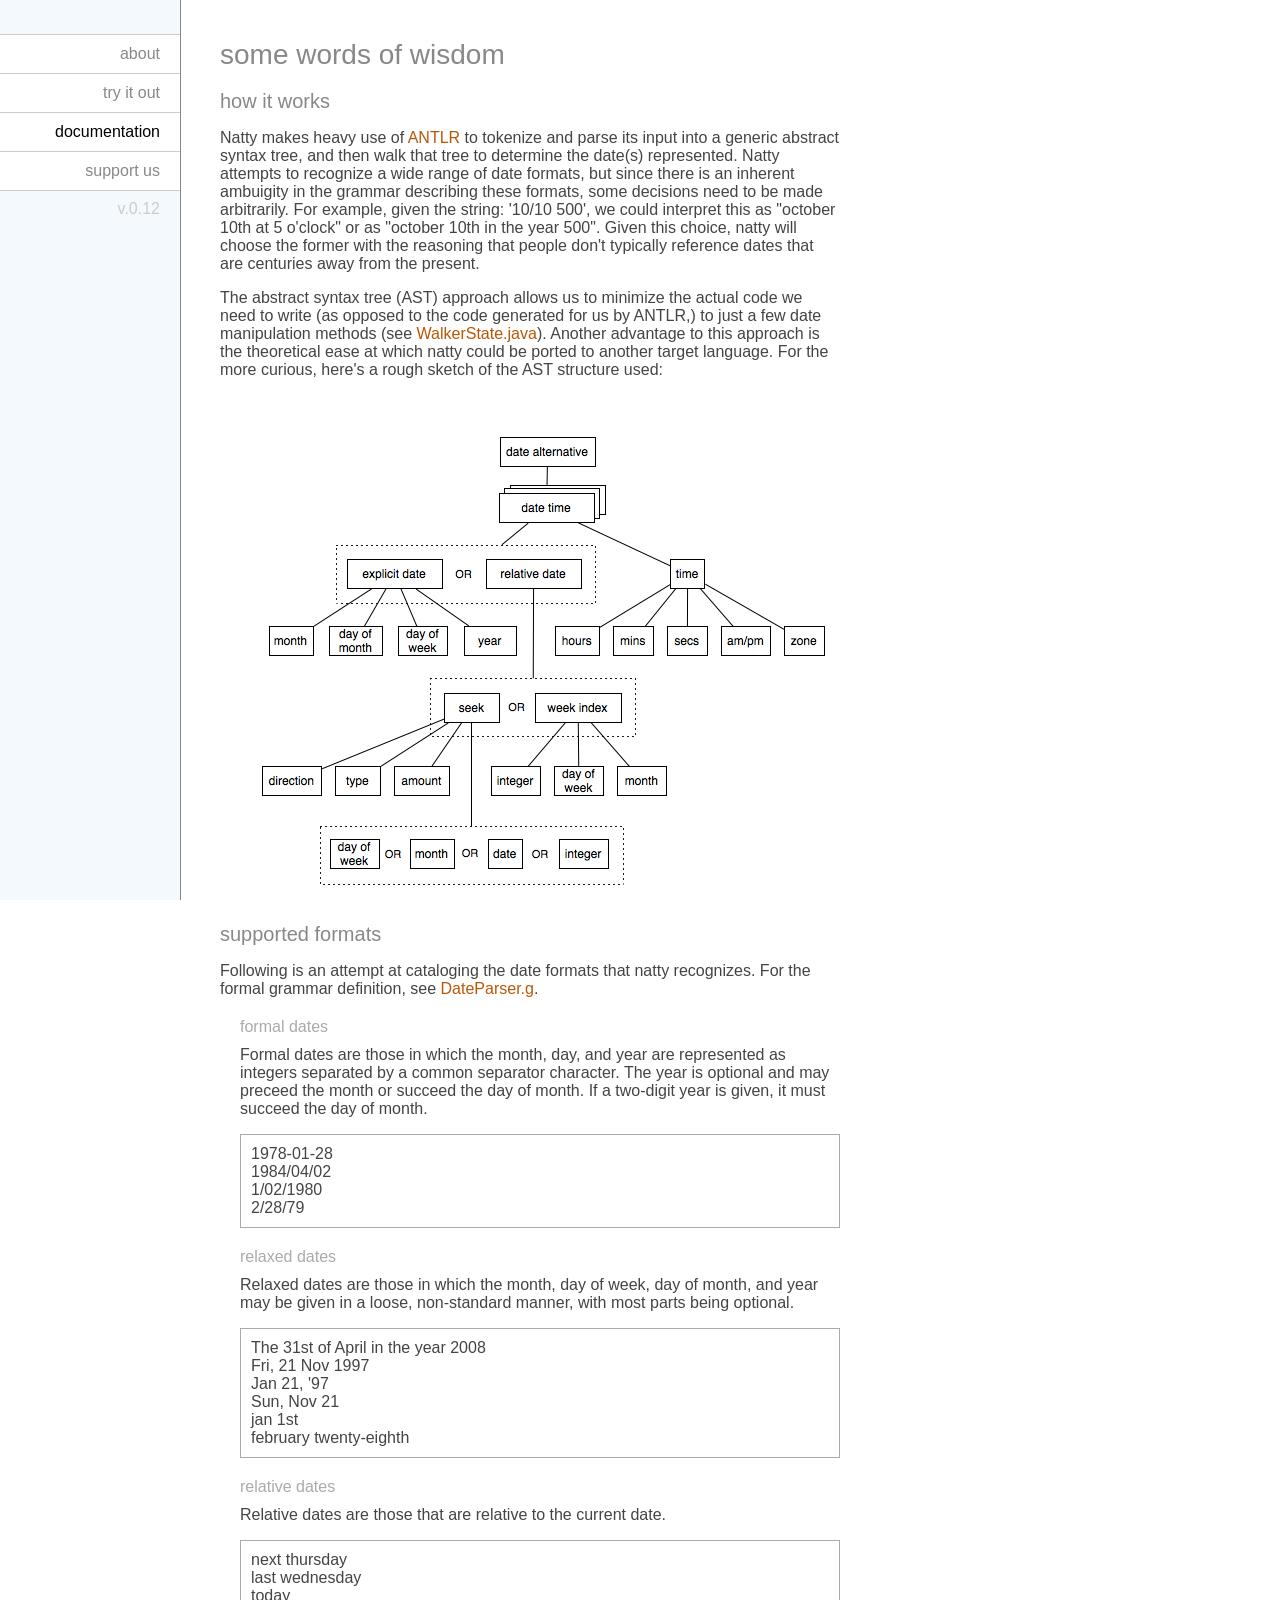
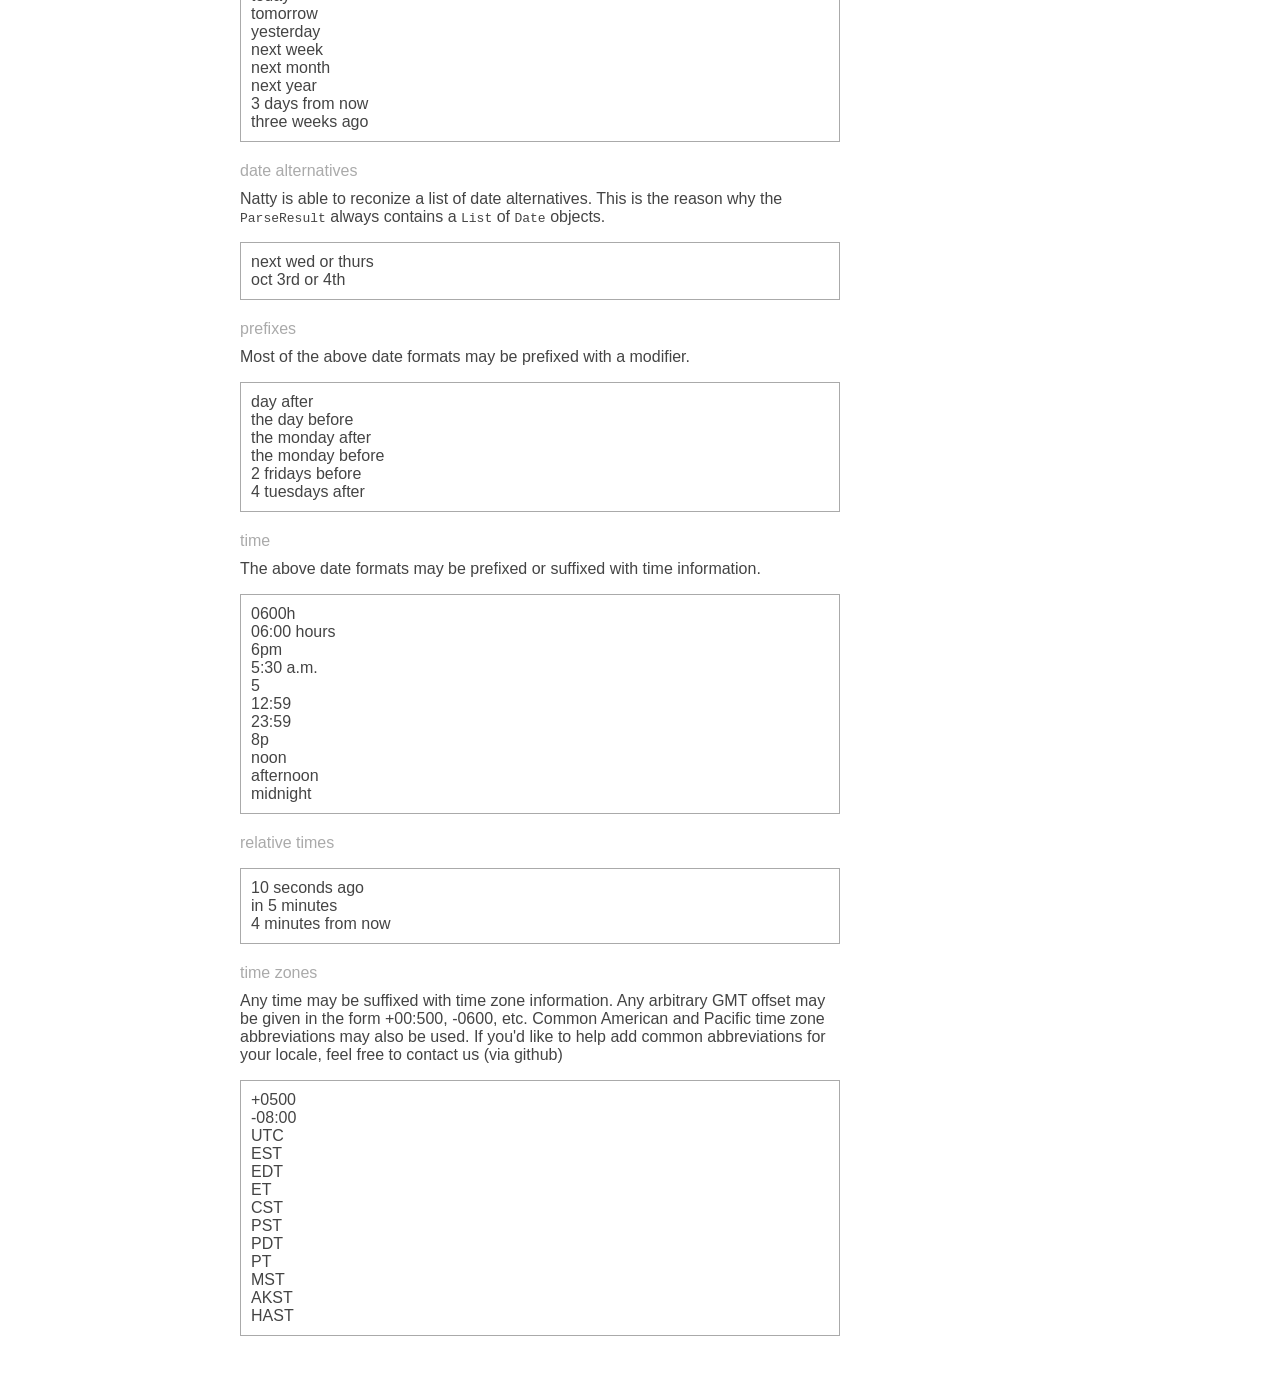
==== doc.html @ ee9a60b7 "restored doc" ====
<!DOCTYPE html PUBLIC "-//W3C//DTD XHTML 1.0 Transitional//EN"
		"http://www.w3.org/TR/xhtml1/DTD/xhtml1-transitional.dtd">
<html xmlns="http://www.w3.org/1999/xhtml">
  <head>
    <meta http-equiv="content-type" content="text/html;charset=UTF-8"/>
    <title>Natty Date Parser</title>
    <script src="prototype.js" type="text/javascript"></script>
    <link rel="stylesheet" type="text/css" href="index.css"/>
    <style type="text/css">
      #syntax_list dt {
        margin:20px 0 10px 20px;
        color:#aaa;
      }

      #syntax_list dd {
        margin-left:20px;
      }

      #syntax_list dd ul {
        border:1px solid #aaa;
        padding:10px;
        list-style-type:none;
      }

      img#ast_diagram {
        margin:40px 0 20px 40px;
      }
    </style>

  </head>

  <body>


<div id="nav">
  <ul>
    <li class="first">
      <a href=".">about</a>
    </li>

    <li class="">
      <a href="try.html">try it out</a>
    </li>

    <li class="current">
      <a href="doc.html">documentation</a>
    </li>

    <li class="">
      <a href="supporters.html">support us</a>
    </li>
  </ul>
</div>

<div id="version">
  v.0.12
</div>



    <div id="content">
      <h1>some words of wisdom</h1>

      <h2>how it works</h2>
      <p>Natty makes heavy use of <a href="https://antlr.org/">ANTLR</a> to tokenize and parse its input into a generic abstract syntax tree, and then walk that tree to determine the date(s) represented.  Natty attempts to recognize a wide range of date formats, but since there is an inherent ambuigity in the grammar describing these formats, some decisions need to be made arbitrarily.  For example, given the string: '10/10 500', we could interpret this as "october 10th at 5 o'clock" or as "october 10th in the year 500".  Given this choice, natty will choose the former with the reasoning that people don't typically reference dates that are centuries away from the present.
      </p>
      <p>
        The abstract syntax tree (AST) approach allows us to minimize the actual code we need to write (as opposed to the code generated for us by ANTLR,) to just a few date manipulation methods (see <a href="https://github.com/natty-parser/natty/blob/main/src/main/java/org/natty/WalkerState.java">WalkerState.java</a>). Another advantage to this approach is the theoretical ease at which natty could be ported to another target language.  For the more curious, here's a rough sketch of the AST structure used:
      </p>
      <img id="ast_diagram" alt="ast diagram" src="images/ast.png"/>
      <h2>supported formats</h2>
      Following is an attempt at cataloging the date formats that natty recognizes.  For the formal grammar definition, see <a href="https://github.com/natty-parser/natty/blob/main/src/main/antlr3/org/natty/generated/DateParser.g">DateParser.g</a>.

      <dl id="syntax_list">
        <dt>formal dates</dt>
        <dd>
          Formal dates are those in which the month, day, and year are represented as integers separated by a common separator character.  The year is optional and may preceed the month or succeed the day of month.  If a two-digit year is given, it must succeed the day of month.
          <ul>
            <li>1978-01-28</li>
            <li>1984/04/02</li>
            <li>1/02/1980</li>
            <li>2/28/79</li>
          </ul>
        </dd>

        <dt>relaxed dates</dt>
        <dd>
          Relaxed dates are those in which the month, day of week, day of month, and year may be given in a loose, non-standard manner, with most parts being optional.
          <ul>
            <li>The 31st of April in the year 2008</li>
            <li>Fri, 21 Nov 1997</li>
            <li>Jan 21, '97</li>
            <li>Sun, Nov 21</li>
            <li>jan 1st</li>
            <li>february twenty-eighth</li>
          </ul>
        </dd>

        <dt>relative dates</dt>
        <dd>
          Relative dates are those that are relative to the current date.
          <ul>
            <li>next thursday</li>
            <li>last wednesday</li>
            <li>today</li>
            <li>tomorrow</li>
            <li>yesterday</li>
            <li>next week</li>
            <li>next month</li>
            <li>next year</li>
            <li>3 days from now</li>
            <li>three weeks ago</li>
          </ul>
        </dd>

        <dt>date alternatives</dt>
        <dd>
          Natty is able to reconize a list of date alternatives.  This is the reason why the <code>ParseResult</code> always contains a <code>List</code> of <code>Date</code> objects.
          <ul>
            <li>next wed or thurs</li>
            <li>oct 3rd or 4th</li>
          </ul>
        </dd>

        <dt>prefixes</dt>
        <dd>
          Most of the above date formats may be prefixed with a modifier.
          <ul>
            <li>day after</li>
            <li>the day before</li>
            <li>the monday after</li>
            <li>the monday before</li>
            <li>2 fridays before</li>
            <li>4 tuesdays after</li>
          </ul>
        </dd>

        <dt>time</dt>
        <dd>
          The above date formats may be prefixed or suffixed with time information.
          <ul>
            <li>0600h</li>
            <li>06:00 hours</li>
            <li>6pm</li>
            <li>5:30 a.m.</li>
            <li>5</li>
            <li>12:59</li>
            <li>23:59</li>
            <li>8p</li>
            <li>noon</li>
            <li>afternoon</li>
            <li>midnight</li>
          </ul>
        </dd>

        <dt>relative times</dt>
        <dd>
          <ul>
            <li>10 seconds ago</li>
            <li>in 5 minutes</li>
            <li>4 minutes from now</li>
          </ul>
        </dd>

        <dt>time zones</dt>
        <dd>
          Any time may be suffixed with time zone information.  Any arbitrary GMT
          offset may be given in the form +00:500, -0600, etc.  Common American
          and Pacific time zone abbreviations may also be used.  If you'd like
          to help add common abbreviations for your locale, feel free to contact
          us (via github)
          <ul>
            <li>+0500</li>
            <li>-08:00</li>
            <li>UTC</li>
            <li>EST</li>
            <li>EDT</li>
            <li>ET</li>
            <li>CST</li>
            <li>PST</li>
            <li>PDT</li>
            <li>PT</li>
            <li>MST</li>
            <li>AKST</li>
            <li>HAST</li>
          </ul>
        </dd>
      </dl>
    </div>

    <div id="margin"></div>
  </body>
</html>
---- index.css ----
html {
  padding:0;
  margin:0;
}

body {
  font-family:Helvetica;
  padding:0;
  margin:0;
  color:#444;
}

h1,
h2 {
  font-size:28px;
  font-weight:normal;
  color:#888;
}

h2 {
  font-size:20px;
}

a {
  color:#ba5707;
  text-decoration:none;
}

code.block {
  display:block;
  margin:10px 0 0 0;
  padding:10px;
  border:1px solid #aaa;
}

#version {
  position:fixed;
  top:200px;
  left:0;
  width:160px;
  padding-right:20px;
  text-align:right;
  color:#ccc;
}

#nav {
  float:left;
  width:180px;
  position:fixed;
  top:0;
  left:0;
  bottom:0;
  border-right:1px solid #888;
  background-color:#f4f9fd;
}

#nav ul {
  list-style-type:none;
  padding:0;
  margin:34px 0 0 0;
}

#nav ul li {
  border-bottom:1px solid #ccc;
  text-align:right;
}

#nav ul li.first {
  border-top:1px solid #ccc;
}

#nav ul li.current a {
  background-color:#fff;
  color:#000;
}

#nav ul li a {
  display:block;
  padding: 10px 20px 10px 10px;
  text-decoration : none;
  color:#888;
  background-color:#fff;
}

#content {
	position:absolute;
  width : 620px;
  padding:20px 40px 40px 40px;
  margin:0 0 0 180px;
  top:0;
}

#text_input {
  width:620px;
  font-size:18px;
  margin-bottom:20px;
}

#error,
#empty {
  color:#888;
  font-size:18px;
  margin:0 0 0 80px;
  line-height:30px;
}

#error .description {
  font-size:16px;
  margin-top:10px;
}

#submit_row {
  line-height:32px;
}

#submit_row * {
  float:left;
  margin-right:20px;
  font-size:18px;
}

#submit {
  background:url(/web/20210309115333im_/http://natty.joestelmach.com/images/button.png) transparent 0 0 no-repeat;
  height:30px;
  width:64px;
  outline:none;
}

#submit:hover {
  background-position:0 -34px;
}

#submit:active {
  background-position:0 -68px;
}

#date_wrapper {
  clear:both;
  padding-top:20px;
}

#date {
  background-color:#FFFFCC;
}

#summary {
  clear:both;
  padding-top:20px;
}

#structure .index {
  border:1px solid #aaa;
  padding:5px 5px 0 5px;
  margin-right:5px;
  font-size:20px;
  float:left;
  font-weight:bold;
}

#structure .index.imaginary {
  border:none;
}

#structure .index .name {
  padding:5px 0;
  font-size:12px;
  font-weight:normal;
  clear:both;
}

#ast {
  clear:both;
  padding-top:20px;
  color :#222;
}

#ast #ast_details .token {
  margin-top:5px;
}

#ast #ast_details .spacing {
  color :#aaa;
  font-weight:normal;
}

#ast #ast_details .root {
  font-weight:bold;
}

/**** searcher ****/

textarea#search_input {
  width:660px;
  height:160px;
  margin-bottom:20px;
}

#results {
  clear:both;
  padding-top:20px;
}

.highlight {
  background-color:#FFFFCC;
  font-weight:bold;
}

#result_list {
  list-style-type:none;
  margin:0 0 40px 0;
  padding:0;
}

#result_list li {
  margin-bottom:10px;
}
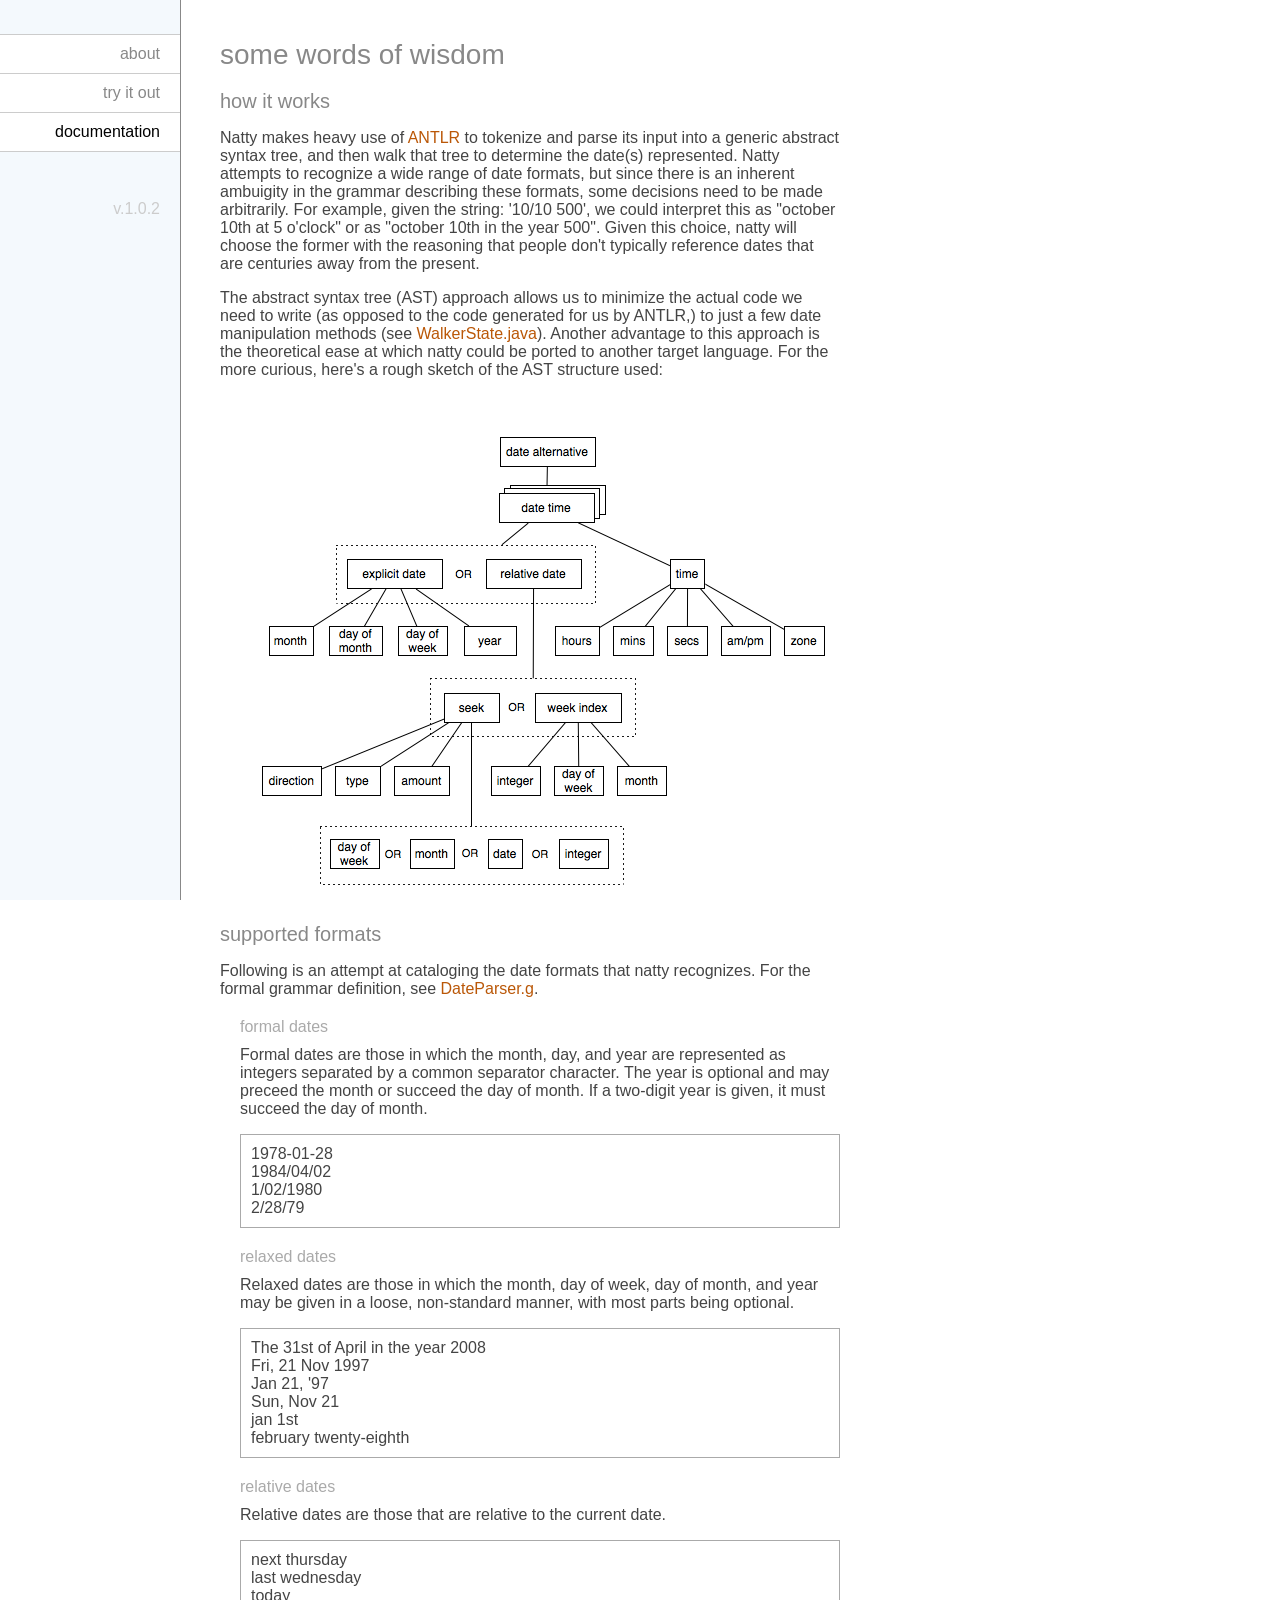
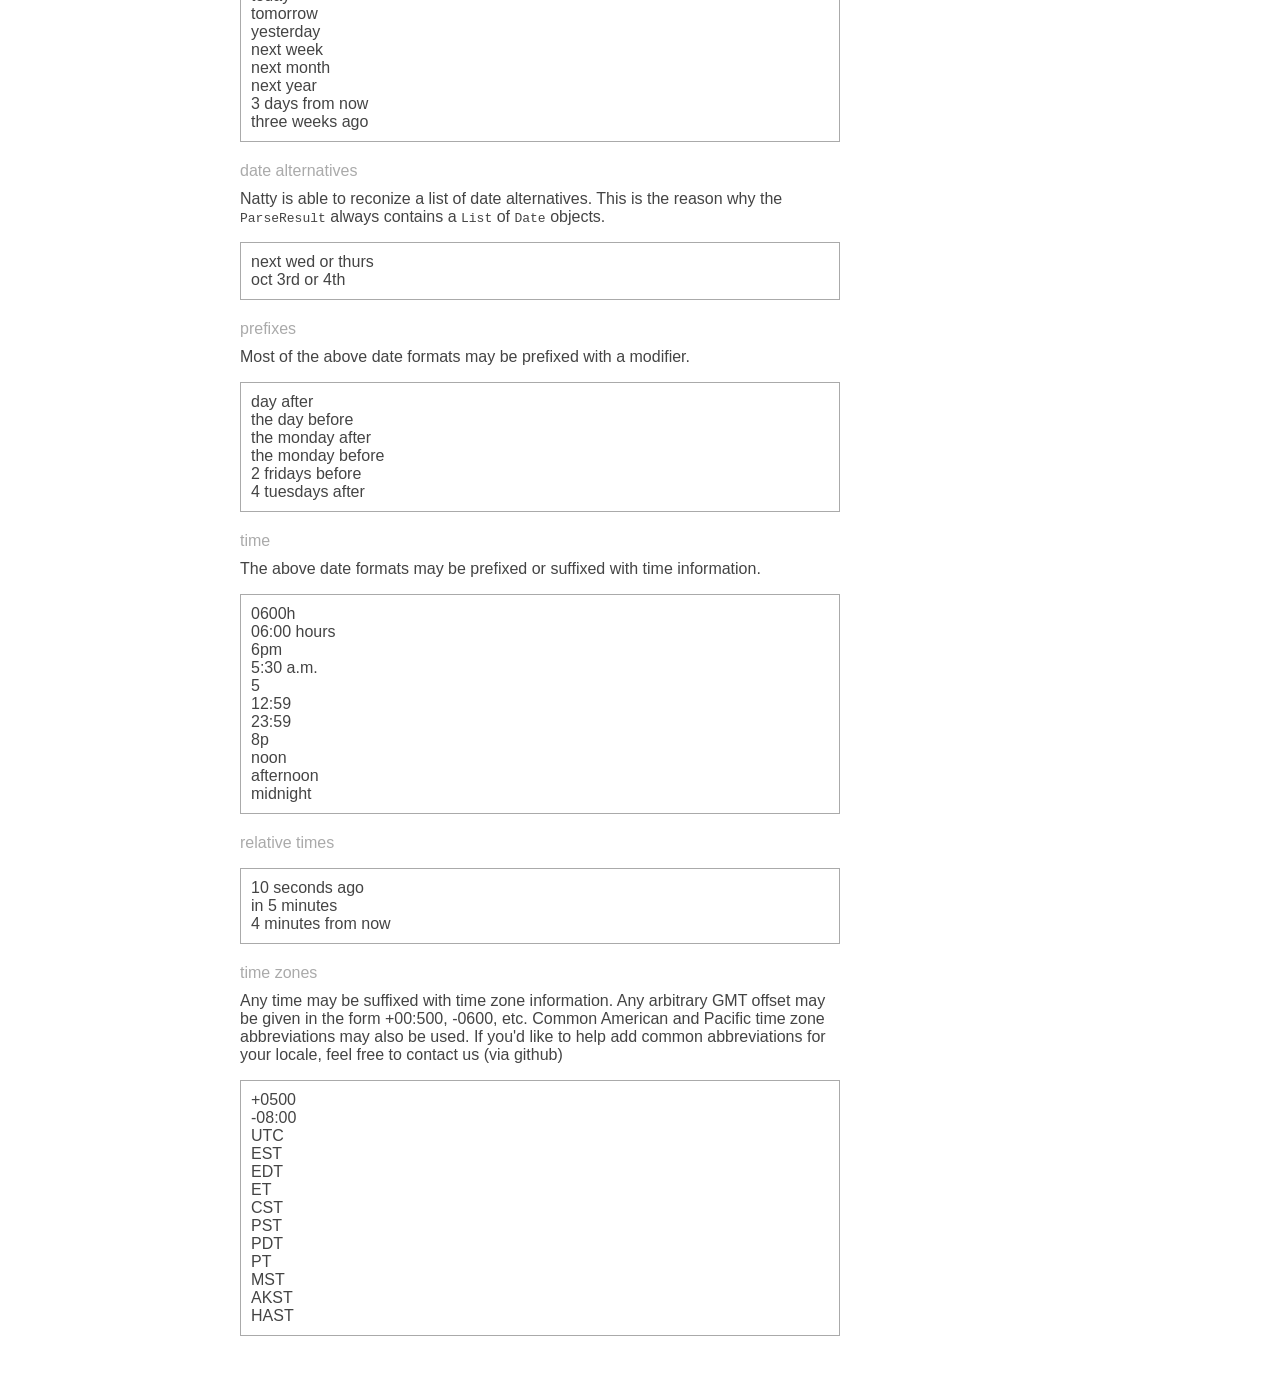
==== commit 24c4077b: "Restoring site." ====
--- a/doc.html
+++ b/doc.html
@@ -4,7 +4,7 @@
   <head>
     <meta http-equiv="content-type" content="text/html;charset=UTF-8"/>
     <title>Natty Date Parser</title>
-    <script src="prototype.js" type="text/javascript"></script>
+    <script src="javascript/prototype.js" type="text/javascript"></script>
     <link rel="stylesheet" type="text/css" href="index.css"/>
     <style type="text/css">
       #syntax_list dt {
@@ -45,15 +45,11 @@
     <li class="current">
       <a href="doc.html">documentation</a>
     </li>
-
-    <li class="">
-      <a href="supporters.html">support us</a>
-    </li>
   </ul>
 </div>
 
 <div id="version">
-  v.0.12
+  v.1.0.2
 </div>
 
 
--- a/index.css
+++ b/index.css
@@ -120,7 +120,7 @@
 }
 
 #submit {
-  background:url(/web/20210309115333im_/http://natty.joestelmach.com/images/button.png) transparent 0 0 no-repeat;
+  background:url(images/button.png) transparent 0 0 no-repeat;
   height:30px;
   width:64px;
   outline:none;
